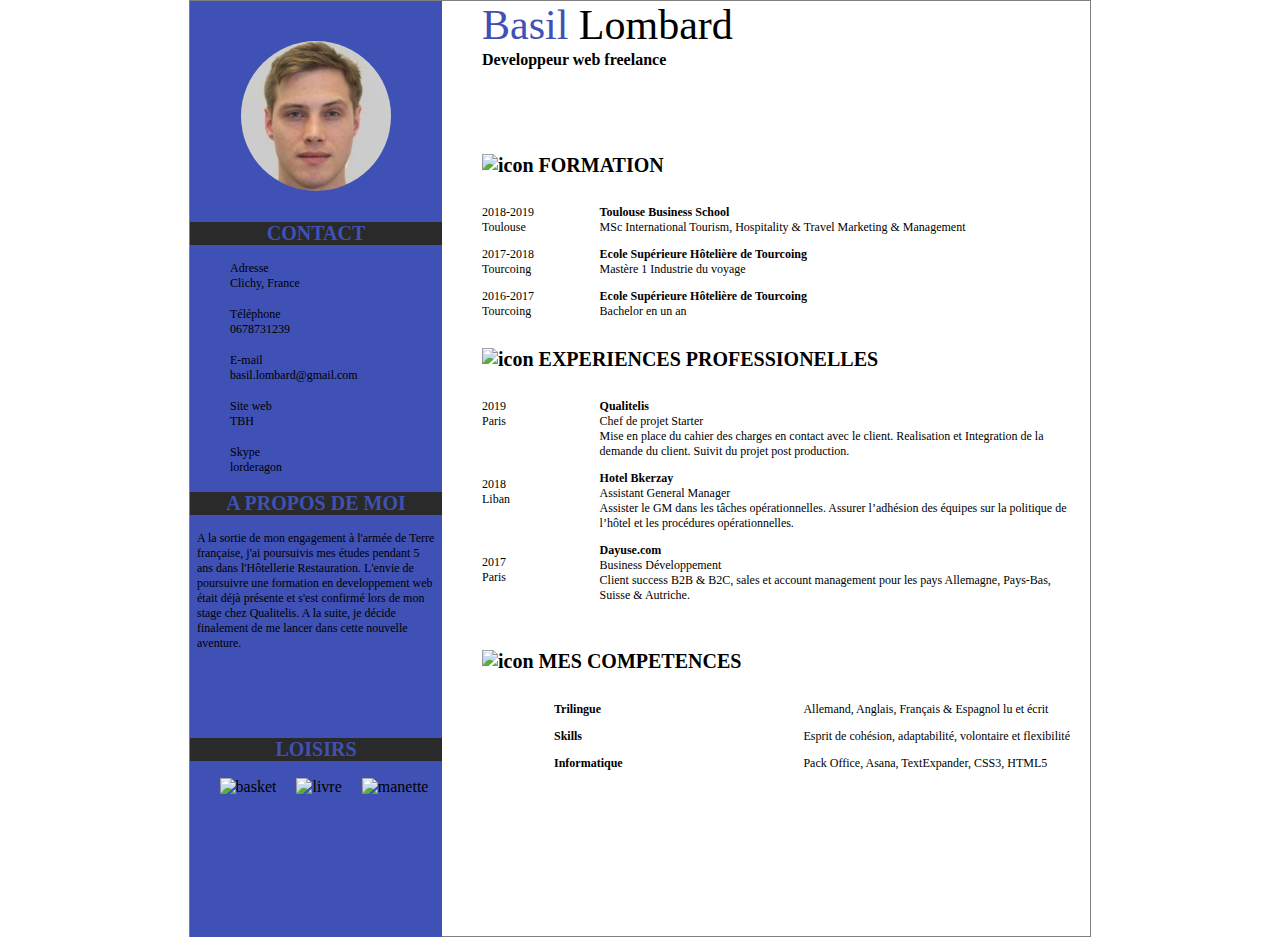
==== index.html @ cf82b5e3 "apropos modif" ====
<!DOCTYPE html>
<html lang="fr">
<head>
	<meta charset="UTF-8">
	<link rel="stylesheet" href="style.css"/>
	<script src="https://kit.fontawesome.com/02938707e7.js" crossorigin="anonymous"></script>
	<title>CV</title>
</head>
<body>
	<section>
		<article>
			<div id='titre_principal'>
				<div id='Nom'>
				</div>
				<div id='titre'>
					<p><strong><span class="underline">Develo</span>ppeur web freelance</strong></p>
				</div>
			</div>
			<div id='formation'>
				<h2><img src="contenu/image/thinking.png" alt="icon" class="icon_thinking"/>FORMATION</h2>
				<div id="icone1">
					<i class="far fa-dot-circle"></i>
					<i class="far fa-dot-circle"></i>
					<i class="far fa-dot-circle"></i>
				</div>
				<div id='titre_formation'>
					<p>2018-2019<br>Toulouse</p>
					<p>2017-2018<br>Tourcoing</p>
					<p>2016-2017<br>Tourcoing</p>
				</div>
				<div id='description_formation'>
					<p><strong>Toulouse Business School</strong><br>MSc International Tourism, Hospitality & Travel Marketing & Management</p>
					<p><strong>Ecole Supérieure Hôtelière de Tourcoing</strong><br>Mastère 1 Industrie du voyage</p>
					<p><strong>Ecole Supérieure Hôtelière de Tourcoing</strong><br>Bachelor en un an</p>
				</div>
			</div>
			<div id='experience'>
				<h2><img src="contenu/image/tool.png" alt="icon" class="icon_tool"/>EXPERIENCES PROFESSIONELLES</h2>
				<div id="icone2">
					<i class="far fa-dot-circle"></i>
					<i class="far fa-dot-circle"></i>
					<i class="far fa-dot-circle"></i>
				</div>
				<div id='titre_experience'>
					<p>2019<br>Paris</p>
					<p>2018<br>Liban</p>
					<p>2017<br>Paris</p>
				</div>
				<div id='description_experience'>
					<p><strong>Qualitelis</strong><br>Chef de projet Starter<br>Mise en place du cahier des charges en contact avec le client. Realisation et Integration de la demande du client. Suivit du projet post production.</p>
					<p><strong>Hotel Bkerzay</strong><br>Assistant General Manager<br>Assister le GM dans les tâches opérationnelles. Assurer l’adhésion des équipes sur la politique de l’hôtel et les procédures opérationnelles.</p>
					<p><strong>Dayuse.com</strong><br>Business Développement<br>Client success B2B & B2C, sales et account management pour les pays Allemagne, Pays-Bas, Suisse & Autriche.</p>
				</div>
			</div>
			<div id='competences'> 	
				<h2><img src="contenu/image/interface.png" alt="icon" class="icon_skill"/>MES COMPETENCES</h2>
				<div id="icone3">
					<i class="fas fa-arrows-alt-v"></i>
				</div>
				<div id='titre_competences'>
					<p><strong>Trilingue</strong></p>
					<p><strong>Skills</strong></p>
					<p><strong>Informatique</strong></p>
				</div>
				<div id='description_competences'>
					<p>Allemand, Anglais, Français & Espagnol lu et écrit</p>
					<p>Esprit de cohésion, adaptabilité, volontaire et flexibilité</p>
					<p>Pack Office, Asana, TextExpander, CSS3, HTML5</p>
				</div>
			</div>
		</article>

		<aside>
			<p id="aside_image"><a href="contenu/image/photo.jpg"><img src="contenu/image/petit.jpg" alt="photo de profil" /></a></p>
			<div id='contact'>
			<h2>CONTACT</h2>
			<ul>
				<li>Adresse</li>
				<li>Clichy, France</li>
			</ul>
			<ul>
				<li>Téléphone</li>
				<li>0678731239</li>
			</ul>
			<ul>
				<li>E-mail</li>
				<li>basil.lombard@gmail.com</li>
			</ul>
			<ul>
				<li>Site web</li>
				<li>TBH</li>
			</ul>
			<ul>
				<li>Skype</li>
				<li>lorderagon</li>
			</ul>
			</div>
			<div id='apropos'>
			<h2>A PROPOS DE MOI</h2>
			<p id="textapropos">A la sortie de mon engagement à l'armée de Terre française, j'ai poursuivis mes études pendant 5 ans dans l'Hôtellerie Restauration. L'envie de poursuivre une formation en developpement web était déjà présente et s'est confirmé lors de mon stage chez Qualitelis. A la suite, je décide finalement de me lancer dans cette nouvelle aventure.</p>
		</div>
			<div id="loisirs">
				<h2>LOISIRS</h2>
				<img src="contenu/image/basketball.png" alt="basket" class="loisirs1"/>
				<img src="contenu/image/good.png" alt="livre" class="loisirs2"/>
				<img src="contenu/image/technology.png" alt="manette" class="loisirs3"/>
			</div>
		</aside>
	</section>
</body>
</html>
---- style.css ----
@font-face 
{
    font-family: 'OpenSans-Light';
    src: url('contenu/font/OpenSans-Light.ttf');
}
@font-face
{
	font-family:'OpenSans-Bold';
	src: url(contenu/font/OpenSans-Bold.ttf);
}

html
{
	-webkit-background-size:cover;
	-moz-background-size:cover;
	-o-background-size:cover;
	background-size:cover;
	width:100%;
}

body
{
	font-family: 'OpenSans-Light';
    margin:auto;
    width:900px;
    border:1px solid grey;
}

h1
{
	font-size:32px;
}


article h2
{
	font-family:'OpenSans-Bold';
	background: url('contenu/image/separateur.png') repeat-x bottom;
	background-size:12px;
	font-size:20px;
}

section
{
	margin-bottom: -1px;
	display:flex;
	flex-direction:row;
	height: 936px;
}

li
{
	font-size:12px;
}

article
{
    margin-right: 20px;
    padding-left:40px;
   	order:2;
   	width:70%;
}

img.icon_thinking
{
padding-right:5px;
}
img.icon_skill
{
padding-right:5px;
}

img.icon_tool
{
padding-right:5px;
}

aside
{
	order:1;
    position:relative;
    background-color:#3F51B5;
    width:30%;
}

aside h2
{
	font-family:'OpenSans-Bold';
	background-color:#2A2A2A;
	text-align:center;
	color:#3F51B5;
	font-size:20px;
}

aside ul
{
	list-style-type: none;
}

#textapropos
{
	margin-left: 7px;
    margin-right: 6px;
}
p#textapropos
{
	font-size:12px;
}

p#aside_image
{
	text-align:center;
	padding-top: 24px;
    padding-bottom: 10px
}

p#aside_image img
{
	width : 150px; 
	height : 150px;
  	border: none;
  	-moz-border-radius : 75px;
  	-webkit-border-radius : 75px;
  	border-radius : 75px;
}

#loisirs
{
	position: relative;
	text-align:center;
	padding-top: 58px;
}

#loisirs img
{
	padding-left: 16px
}

#description_competences
{
	display:inline-block;
	padding-left:10px;
	float:right;
	padding-top: 10px;
	font-family: 'OpenSans-Light';
	font-size:12px;
}


#titre_competences 
{
	font-family: 'OpenSans-Light';
	float:left;
	display:inline-block;
	padding-left: 72px;

}
#titre_competences p
{
font-family: 'OpenSans-Light';
font-size:12px;
}

#description_competences p
{
margin-top: 2px;
}


#titre_competences h3
{
	font-size:16px;
	margin-bottom:10px;
}

#competences
{
	display:inline-block;
	width:100%;
}

#titre_experience
{
	font-family: 'OpenSans-Light';
	width:10%;
	display:inline-block;
	font-size:12px;
}

#titre_experience p
{
margin-bottom:48px;
}

#description_experience

{
	display:inline-block;
	font-family: 'OpenSans-Light';
	font-size:12px;
	float:right;
	width:80%;
}

#description_experience p
{
	text-align:left;
}

#experience
{
	display:inline-block;
}

#titre_formation
{
	font-family: 'OpenSans-Light';
	width:20%;
	display:inline-block;
	font-size:12px;
}

#description_formation
{
	display:inline-block;
	font-family: 'OpenSans-Light';
	font-size:12px;
	float:right;
	width:80%;
}

#formation
{
	display:inline-block;
	width:100%;
	padding-top: 52px;
}

#description_formation p
{
	text-align:left;
}

#Nom
{
	font-family: 'OpenSans-Light';
	font-size:42px;
}

#Nom p
{
	margin-bottom:10px;
}

#Nom::before
{
	content:"Basil";
	color:#3f51b5;
}

#Nom::after
{
	content:"Lombard";
	color:black;
}

#titre
{
	margin-top: -14px;
	background: url('contenu/image/separateur.png') repeat-x bottom;
	background-size:12px;

}






@media screen and (max-width: 1024px)
{
	#liseret
	{
		display:none;
	}
	
	section
	{
		display:block;
		width:auto;
	}

	#contenu
	{
		width:auto;
	}
}
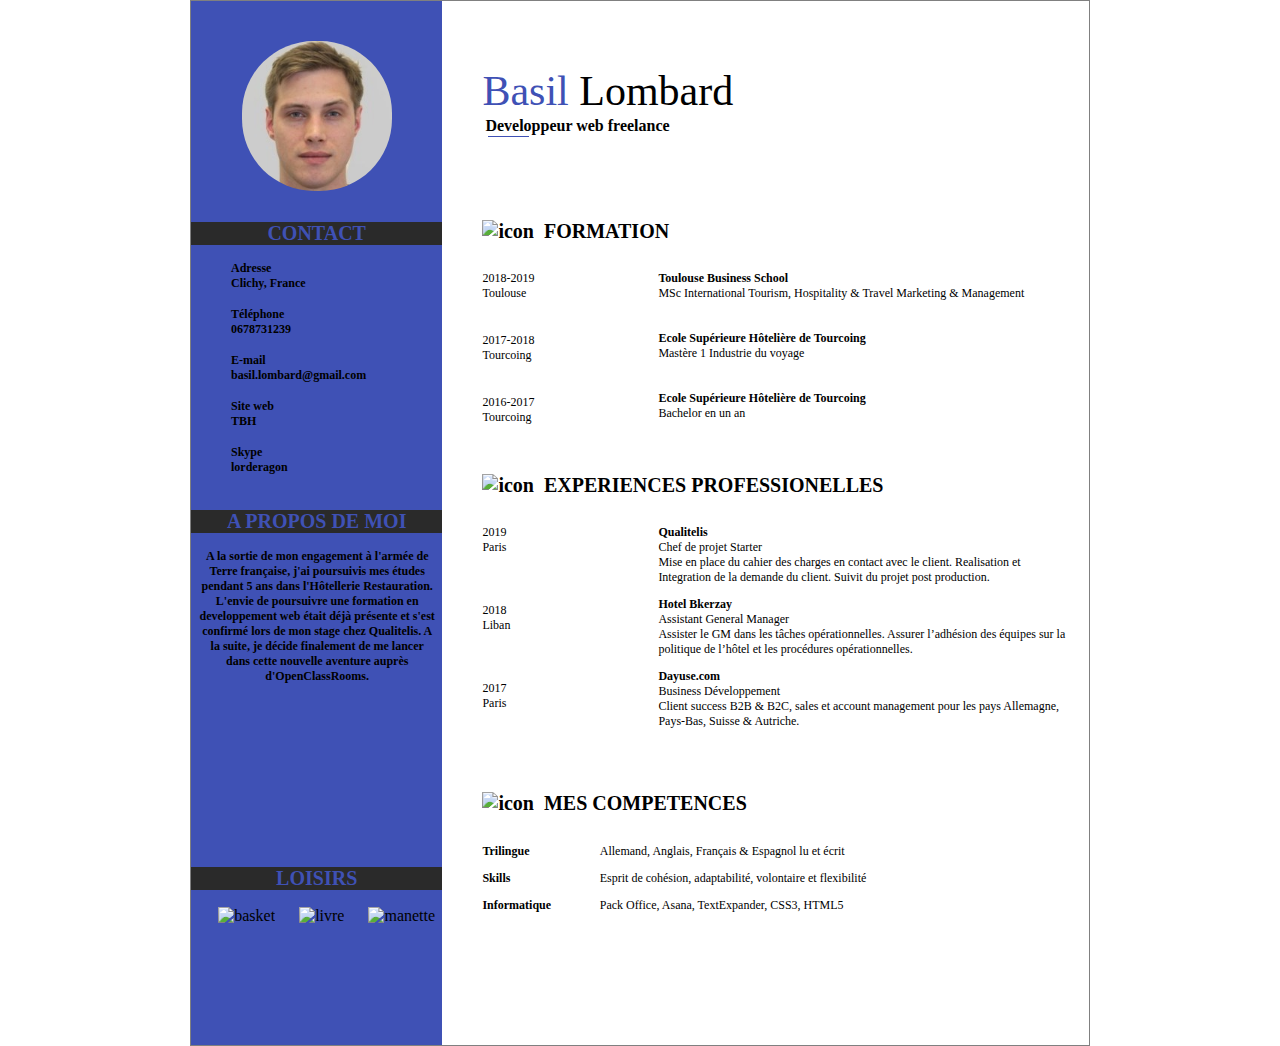
==== commit 95215582: "Update index.html" ====
--- a/index.html
+++ b/index.html
@@ -97,7 +97,7 @@
 			</div>
 			<div id='apropos'>
 			<h2>A PROPOS DE MOI</h2>
-			<p id="textapropos">A la sortie de mon engagement à l'armée de Terre française, j'ai poursuivis mes études pendant 5 ans dans l'Hôtellerie Restauration. L'envie de poursuivre une formation en developpement web était déjà présente et s'est confirmé lors de mon stage chez Qualitelis. A la suite, je décide finalement de me lancer dans cette nouvelle aventure.</p>
+			<p id="textapropos">A la sortie de mon engagement à l'armée de Terre française, j'ai poursuivis mes études pendant 5 ans dans l'Hôtellerie Restauration. L'envie de poursuivre une formation en developpement web était déjà présente et s'est confirmé lors de mon stage chez Qualitelis. A la suite, je décide finalement de me lancer dans cette nouvelle aventure auprès d'OpenClassRooms.</p>
 		</div>
 			<div id="loisirs">
 				<h2>LOISIRS</h2>
--- a/style.css
+++ b/style.css
@@ -1,8 +1,9 @@
 @font-face 
 {
-    font-family: 'OpenSans-Light';
-    src: url('contenu/font/OpenSans-Light.ttf');
-}
+	font-family: 'OpenSans-Light';
+	src: url('contenu/font/OpenSans-Light.ttf');
+}
+
 @font-face
 {
 	font-family:'OpenSans-Bold';
@@ -11,19 +12,15 @@
 
 html
 {
-	-webkit-background-size:cover;
-	-moz-background-size:cover;
-	-o-background-size:cover;
-	background-size:cover;
+	
 	width:100%;
 }
 
 body
 {
 	font-family: 'OpenSans-Light';
-    margin:auto;
-    width:900px;
-    border:1px solid grey;
+	margin:auto;
+	width:900px;
 }
 
 h1
@@ -45,42 +42,45 @@
 	margin-bottom: -1px;
 	display:flex;
 	flex-direction:row;
-	height: 936px;
+	height: 1044px;
+    border: 1px solid grey;
 }
 
 li
 {
 	font-size:12px;
+	font-weight: bold;
 }
 
 article
 {
-    margin-right: 20px;
-    padding-left:40px;
-   	order:2;
-   	width:70%;
+	margin-right: 20px;
+	padding-left:40px;
+	order:2;
+	width:70%;
 }
 
 img.icon_thinking
 {
-padding-right:5px;
-}
+	padding-right:10px;
+}
+
 img.icon_skill
 {
-padding-right:5px;
+	padding-right:10px;
 }
 
 img.icon_tool
 {
-padding-right:5px;
+	padding-right:10px;
 }
 
 aside
 {
 	order:1;
-    position:relative;
-    background-color:#3F51B5;
-    width:30%;
+	position:relative;
+	background-color:#3F51B5;
+	width:30%;
 }
 
 aside h2
@@ -100,40 +100,43 @@
 #textapropos
 {
 	margin-left: 7px;
-    margin-right: 6px;
-}
+	margin-right: 6px;
+	font-weight: bold;
+}
+
 p#textapropos
 {
 	font-size:12px;
+	text-align: center;
 }
 
 p#aside_image
 {
 	text-align:center;
 	padding-top: 24px;
-    padding-bottom: 10px
+	padding-bottom: 10px
 }
 
 p#aside_image img
 {
 	width : 150px; 
 	height : 150px;
-  	border: none;
-  	-moz-border-radius : 75px;
-  	-webkit-border-radius : 75px;
-  	border-radius : 75px;
+	border: none;
+	-moz-border-radius : 75px;
+	-webkit-border-radius : 75px;
+	border-radius: 72px;
 }
 
 #loisirs
 {
 	position: relative;
 	text-align:center;
-	padding-top: 58px;
+	padding-top: 154px;
 }
 
 #loisirs img
 {
-	padding-left: 16px
+	padding-left: 20px;
 }
 
 #description_competences
@@ -144,28 +147,45 @@
 	padding-top: 10px;
 	font-family: 'OpenSans-Light';
 	font-size:12px;
-}
-
+	width:80%;
+}
+
+#apropos
+{
+	padding-top:2px;
+}
+
+#icone3
+{
+	display:inline-block;
+	float:left;
+	width:5%;
+}
+
+#icone3 i
+{
+	padding-top: 30px;
+    color:#3f51b5;
+    font-size: 40px;
+}
 
 #titre_competences 
 {
 	font-family: 'OpenSans-Light';
-	float:left;
-	display:inline-block;
-	padding-left: 72px;
-
-}
+	display:inline-block;
+	width:10%;
+}
+
 #titre_competences p
 {
-font-family: 'OpenSans-Light';
-font-size:12px;
+	font-family: 'OpenSans-Light';
+	font-size:12px;
 }
 
 #description_competences p
 {
-margin-top: 2px;
-}
-
+	margin-top: 2px;
+}
 
 #titre_competences h3
 {
@@ -177,6 +197,21 @@
 {
 	display:inline-block;
 	width:100%;
+	padding-top: 16px;
+}
+
+#icone1
+{
+	display:inline-block;
+	float:left;
+	width:5%;
+}
+
+#icone1 i
+{
+	padding-top: 19px;
+    margin-bottom: 31px;
+    color:#3f51b5;
 }
 
 #titre_experience
@@ -189,17 +224,16 @@
 
 #titre_experience p
 {
-margin-bottom:48px;
+	margin-bottom:48px;
 }
 
 #description_experience
-
 {
 	display:inline-block;
 	font-family: 'OpenSans-Light';
 	font-size:12px;
 	float:right;
-	width:80%;
+	width:70%;
 }
 
 #description_experience p
@@ -212,6 +246,20 @@
 	display:inline-block;
 }
 
+#icone2
+{
+	display:inline-block;
+	float:left;
+	width:5%;
+}
+
+#icone2 i
+{
+	padding-top: 19px;
+    margin-bottom: 46px;
+    color:#3f51b5;
+}
+
 #titre_formation
 {
 	font-family: 'OpenSans-Light';
@@ -220,13 +268,18 @@
 	font-size:12px;
 }
 
+#titre_formation p
+{
+	margin-bottom: 32px;
+}
+
 #description_formation
 {
 	display:inline-block;
 	font-family: 'OpenSans-Light';
 	font-size:12px;
 	float:right;
-	width:80%;
+	width:70%;
 }
 
 #formation
@@ -239,12 +292,14 @@
 #description_formation p
 {
 	text-align:left;
+	margin-bottom: 30px;
 }
 
 #Nom
 {
 	font-family: 'OpenSans-Light';
 	font-size:42px;
+	text-align:left;
 }
 
 #Nom p
@@ -264,34 +319,164 @@
 	color:black;
 }
 
+#titre_principal
+{
+	padding-top: 66px;
+}
+
 #titre
 {
 	margin-top: -14px;
-	background: url('contenu/image/separateur.png') repeat-x bottom;
 	background-size:12px;
-
-}
-
-
-
-
+	margin-left: 3px;
+
+}
+
+.underline {
+   text-decoration: none; 
+   position: relative;
+   text-decoration-color:rgb(0,0,0); 
+ }   
+
+.underline:after {
+    position: absolute;
+    height: 1px;
+    margin: 0 auto;
+    content: '';
+    left: 0;
+    right: 0;
+    width: 90%;
+    background-color: #3f51b5;
+    left: 0;
+    bottom: -3px; /* adjust this to move up and down. you may have to adjust the line height of the paragraph if you move it down a lot. */
+    text-decoration-color:rgb(0,0,0);
+    text-decoration:none;
+}
 
 
 @media screen and (max-width: 1024px)
 {
-	#liseret
+	html
+	{
+		width:100%;
+		height:100%;
+	}
+
+	body
+	{
+		width: 100%;
+		height:100%;
+		border:none;
+	}
+
+	p#aside_image img
 	{
 		display:none;
 	}
-	
+
+	p#aside_image
+	{
+		display:none;
+	}
+
 	section
 	{
-		display:block;
-		width:auto;
-	}
-
-	#contenu
-	{
-		width:auto;
+		display:flex;
+		flex-direction:column;	
+	}
+
+	article
+	{
+		display:flex;
+		flex-direction:column;
+		order:1;
+	}
+
+	aside
+	{
+		display:flex;
+		flex-direction:column;
+		order:2;
+		width:100%;
+		height:100%;
+	}
+
+	#contact ul
+	{
+		display:inline-flex;
+		flex-direction:column;
+		padding-inline-start: 85px;
+	}
+
+	#contact li
+	{
+		display:flex;
+	}
+
+	#contact
+	{
+	margin-top: -16px;
+	}
+
+	p#textapropos
+	{
+		text-align: center;
+	}
+	#competences {
+		padding-bottom: 10px;
+	}
+	#loisirs 
+	{
+    position: relative;
+    text-align: center;
+    padding-top: 0px;
+    padding-bottom: 10px;
+}
+
+@media screen and (min-width: 800px)
+{
+	html
+	{
+		width:100%;
+		height:100%;
+	}
+
+	body
+	{
+		width: 100%;
+		height:100%;
+		border:none;
+	}
+	section
+	{
+		display:flex;
+		flex-direction:column;
+		border:none;	
+	}
+
+	#titre_experience p {
+    margin-bottom: 112px;
+	}
+
+	#icone2 i {
+    padding-top: 19px;
+    margin-bottom: 110px;
+    color: #3f51b5;
+	}
+	#icone1 i {
+    padding-top: 19px;
+    margin-bottom: 63px;
+    color: #3f51b5;
+	}
+	#titre_formation p {
+    margin-bottom: 66px;
+	}
+	#description_formation p {
+    text-align: left;
+    margin-bottom: 65px;
+	}
+	#description_experience p {
+    text-align: left;
+    margin-bottom: 77px;
 	}
 }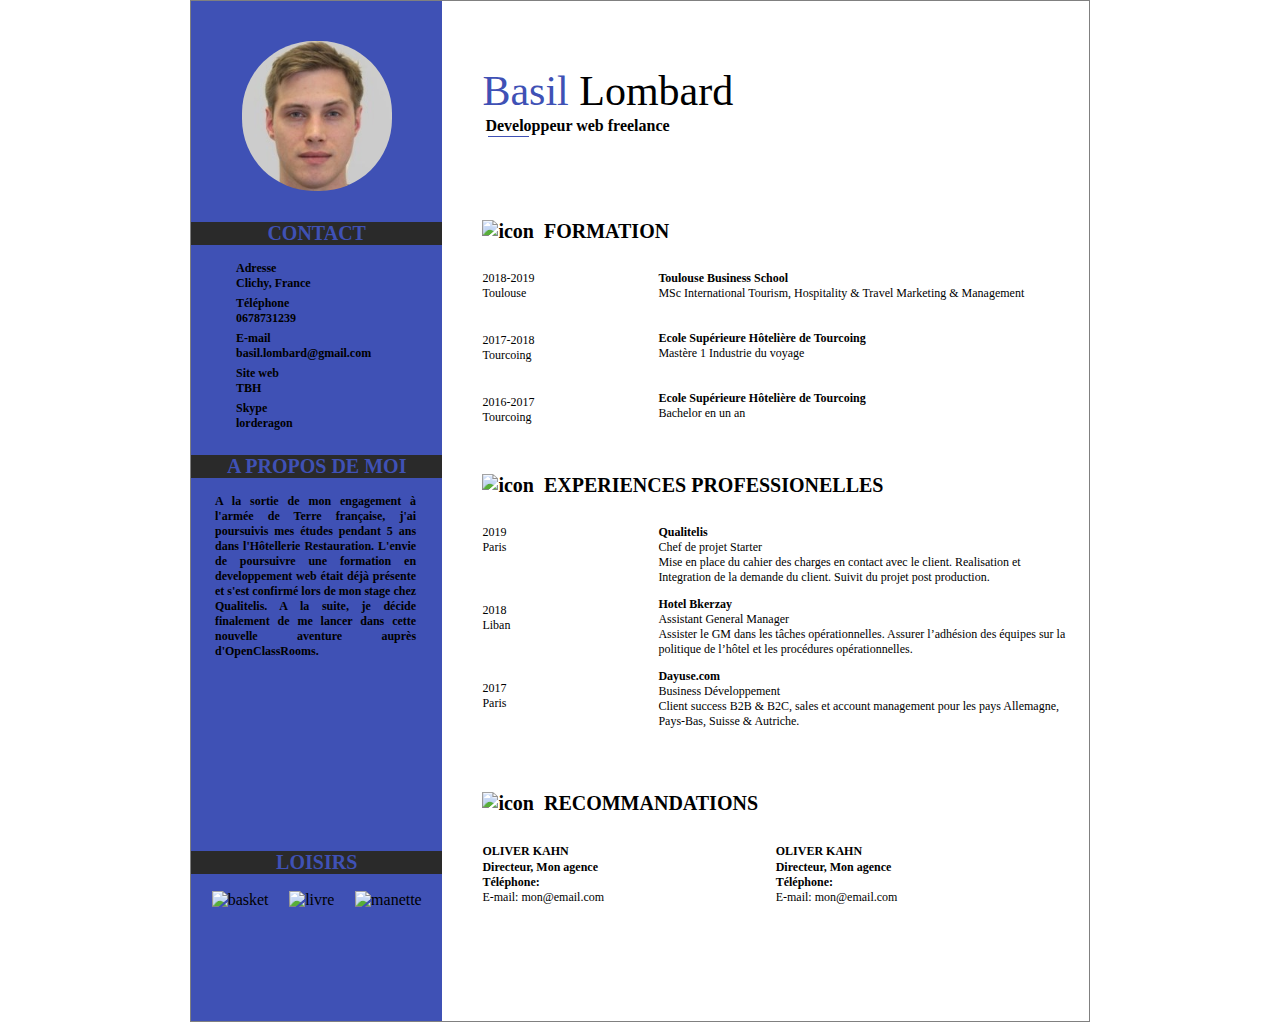
==== commit 40b1a737: "modification" ====
--- a/index.html
+++ b/index.html
@@ -4,6 +4,7 @@
 	<meta charset="UTF-8">
 	<link rel="stylesheet" href="style.css"/>
 	<script src="https://kit.fontawesome.com/02938707e7.js" crossorigin="anonymous"></script>
+	<meta name="viewport" content="width=device-width, initial-scale=1.0">
 	<title>CV</title>
 </head>
 <body>
@@ -53,19 +54,18 @@
 				</div>
 			</div>
 			<div id='competences'> 	
-				<h2><img src="contenu/image/interface.png" alt="icon" class="icon_skill"/>MES COMPETENCES</h2>
-				<div id="icone3">
-					<i class="fas fa-arrows-alt-v"></i>
+				<h2><img src="contenu/image/interface.png" alt="icon" class="icon_skill"/>RECOMMANDATIONS</h2>
+				<div id='recommendations_1'>
+				<h3>Oliver Kahn</h3>
+				<p><strong>Directeur, Mon agence</strong></p>
+				<p><strong>Téléphone:</strong></p>
+				<p>E-mail: mon@email.com</p>
 				</div>
-				<div id='titre_competences'>
-					<p><strong>Trilingue</strong></p>
-					<p><strong>Skills</strong></p>
-					<p><strong>Informatique</strong></p>
-				</div>
-				<div id='description_competences'>
-					<p>Allemand, Anglais, Français & Espagnol lu et écrit</p>
-					<p>Esprit de cohésion, adaptabilité, volontaire et flexibilité</p>
-					<p>Pack Office, Asana, TextExpander, CSS3, HTML5</p>
+				<div id='recommendations_2'>
+				<h3>Oliver Kahn</h3>
+				<p><strong>Directeur, Mon agence</strong></p>
+				<p><strong>Téléphone:</strong></p>
+				<p>E-mail: mon@email.com</p>
 				</div>
 			</div>
 		</article>
@@ -101,9 +101,11 @@
 		</div>
 			<div id="loisirs">
 				<h2>LOISIRS</h2>
+				<div id="image_loisirs">
 				<img src="contenu/image/basketball.png" alt="basket" class="loisirs1"/>
 				<img src="contenu/image/good.png" alt="livre" class="loisirs2"/>
 				<img src="contenu/image/technology.png" alt="manette" class="loisirs3"/>
+			</div>
 			</div>
 		</aside>
 	</section>
--- a/style.css
+++ b/style.css
@@ -27,7 +27,6 @@
 {
 	font-size:32px;
 }
-
 
 article h2
 {
@@ -42,7 +41,7 @@
 	margin-bottom: -1px;
 	display:flex;
 	flex-direction:row;
-	height: 1044px;
+	height: 1020px;
     border: 1px solid grey;
 }
 
@@ -95,19 +94,22 @@
 aside ul
 {
 	list-style-type: none;
+	margin: 5px;
 }
 
 #textapropos
 {
-	margin-left: 7px;
-	margin-right: 6px;
+	
 	font-weight: bold;
 }
 
 p#textapropos
 {
-	font-size:12px;
-	text-align: center;
+	font-size: 12px;
+    display: flex;
+    width: 80%;
+    text-align: justify;
+    margin-left: 24px;
 }
 
 p#aside_image
@@ -131,13 +133,16 @@
 {
 	position: relative;
 	text-align:center;
-	padding-top: 154px;
-}
-
-#loisirs img
-{
-	padding-left: 20px;
-}
+	padding-top: 163px;
+}
+
+#image_loisirs
+{
+	display:flex;
+	flex-direction:row;
+	justify-content: space-evenly;
+}
+
 
 #description_competences
 {
@@ -145,7 +150,7 @@
 	padding-left:10px;
 	float:right;
 	padding-top: 10px;
-	font-family: 'OpenSans-Light';
+	
 	font-size:12px;
 	width:80%;
 }
@@ -153,38 +158,6 @@
 #apropos
 {
 	padding-top:2px;
-}
-
-#icone3
-{
-	display:inline-block;
-	float:left;
-	width:5%;
-}
-
-#icone3 i
-{
-	padding-top: 30px;
-    color:#3f51b5;
-    font-size: 40px;
-}
-
-#titre_competences 
-{
-	font-family: 'OpenSans-Light';
-	display:inline-block;
-	width:10%;
-}
-
-#titre_competences p
-{
-	font-family: 'OpenSans-Light';
-	font-size:12px;
-}
-
-#description_competences p
-{
-	margin-top: 2px;
 }
 
 #titre_competences h3
@@ -198,6 +171,40 @@
 	display:inline-block;
 	width:100%;
 	padding-top: 16px;
+	font-size:12px;
+}
+
+#recommendations_1
+{
+	display:inline-block;
+	width:50%;
+}
+
+#recommendations_2
+{
+	display:inline-block;
+	width:50%;
+	float:right;
+}
+
+#recommendations_1 h3
+{
+	margin-bottom:1px;
+	text-transform: uppercase;
+	font-size:12px;
+}
+
+#recommendations_2 h3
+{
+	margin-bottom:1px;
+  text-transform: uppercase;
+  font-size:12px;
+}
+
+#competences p
+{
+	margin-bottom:0px;
+	margin-top:0px;
 }
 
 #icone1
@@ -216,7 +223,7 @@
 
 #titre_experience
 {
-	font-family: 'OpenSans-Light';
+	
 	width:10%;
 	display:inline-block;
 	font-size:12px;
@@ -230,7 +237,7 @@
 #description_experience
 {
 	display:inline-block;
-	font-family: 'OpenSans-Light';
+	
 	font-size:12px;
 	float:right;
 	width:70%;
@@ -262,7 +269,7 @@
 
 #titre_formation
 {
-	font-family: 'OpenSans-Light';
+	
 	width:20%;
 	display:inline-block;
 	font-size:12px;
@@ -276,7 +283,7 @@
 #description_formation
 {
 	display:inline-block;
-	font-family: 'OpenSans-Light';
+	
 	font-size:12px;
 	float:right;
 	width:70%;
@@ -297,7 +304,7 @@
 
 #Nom
 {
-	font-family: 'OpenSans-Light';
+	
 	font-size:42px;
 	text-align:left;
 }
@@ -405,7 +412,7 @@
 	{
 		display:inline-flex;
 		flex-direction:column;
-		padding-inline-start: 85px;
+		
 	}
 
 	#contact li
@@ -454,29 +461,46 @@
 		border:none;	
 	}
 
-	#titre_experience p {
+	#titre_experience p 
+	{
     margin-bottom: 112px;
 	}
 
-	#icone2 i {
+	#icone2 i 
+	{
     padding-top: 19px;
     margin-bottom: 110px;
     color: #3f51b5;
 	}
-	#icone1 i {
+
+	#icone1 i 
+	{
     padding-top: 19px;
     margin-bottom: 63px;
     color: #3f51b5;
 	}
-	#titre_formation p {
+
+	#titre_formation p 
+	{
     margin-bottom: 66px;
 	}
-	#description_formation p {
+
+	#description_formation p 
+	{
     text-align: left;
     margin-bottom: 65px;
 	}
-	#description_experience p {
+
+	#description_experience p 
+	{
     text-align: left;
     margin-bottom: 77px;
 	}
+}
+
+@media screen and (min-width: 320px)
+{
+section
+{
+	border:none;
 }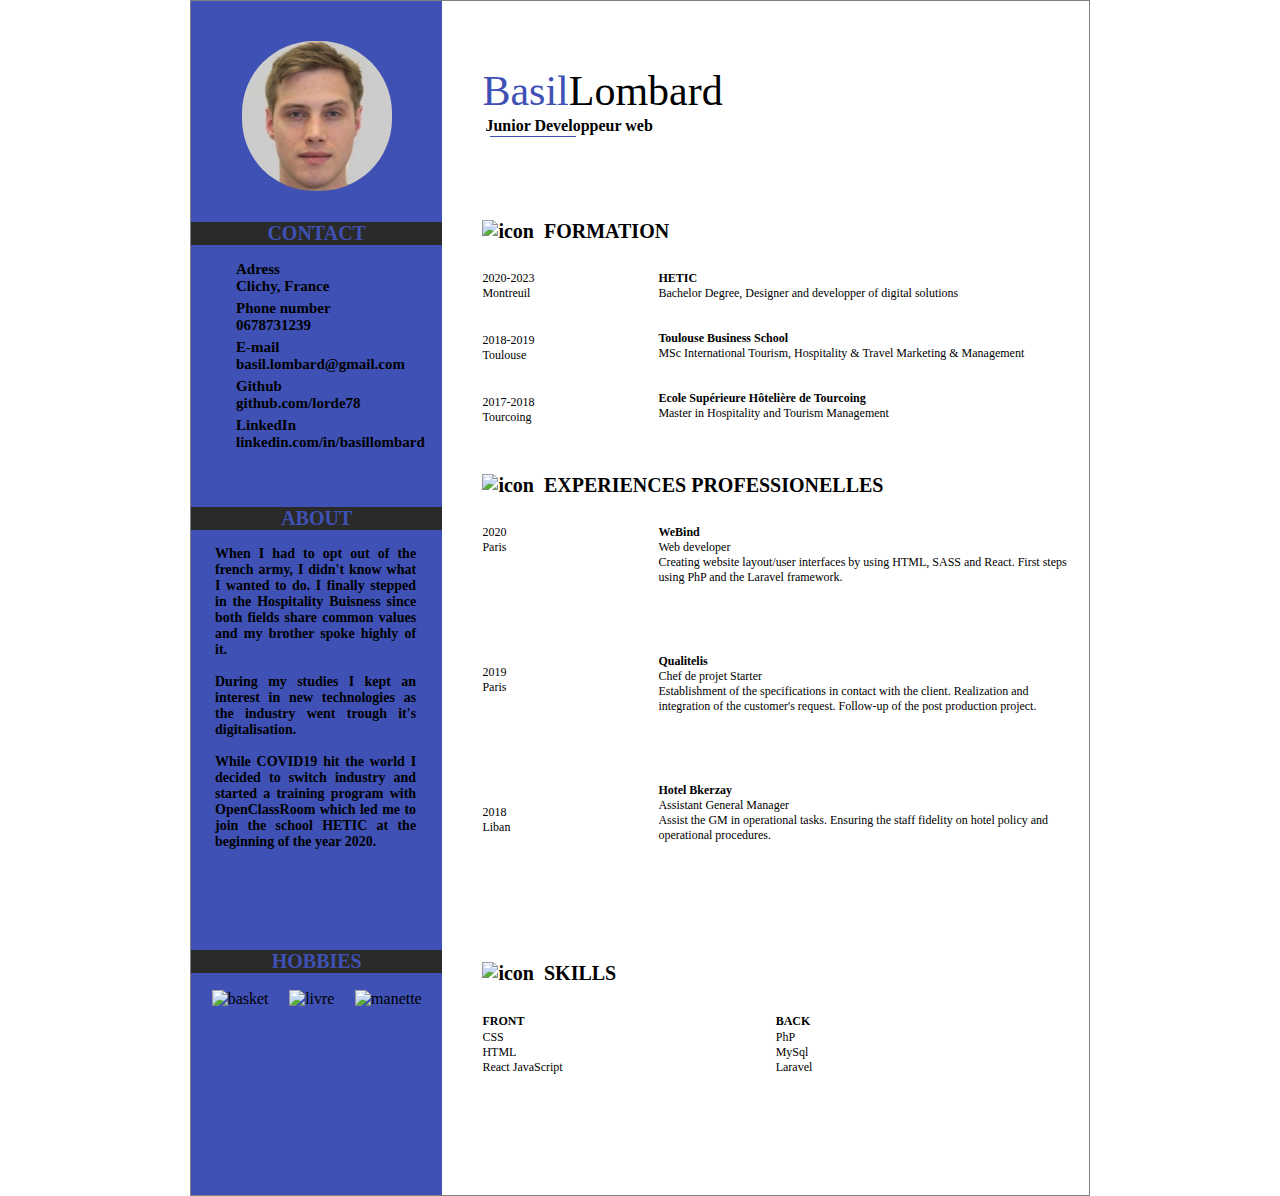
==== commit 8a62ad3a: "ok" ====
--- a/index.html
+++ b/index.html
@@ -1,113 +1,187 @@
 <!DOCTYPE html>
 <html lang="fr">
-<head>
-	<meta charset="UTF-8">
-	<link rel="stylesheet" href="style.css"/>
-	<script src="https://kit.fontawesome.com/02938707e7.js" crossorigin="anonymous"></script>
-	<meta name="viewport" content="width=device-width, initial-scale=1.0">
-	<title>CV</title>
-</head>
-<body>
-	<section>
-		<article>
-			<div id='titre_principal'>
-				<div id='Nom'>
-				</div>
-				<div id='titre'>
-					<p><strong><span class="underline">Develo</span>ppeur web freelance</strong></p>
-				</div>
-			</div>
-			<div id='formation'>
-				<h2><img src="contenu/image/thinking.png" alt="icon" class="icon_thinking"/>FORMATION</h2>
-				<div id="icone1">
-					<i class="far fa-dot-circle"></i>
-					<i class="far fa-dot-circle"></i>
-					<i class="far fa-dot-circle"></i>
-				</div>
-				<div id='titre_formation'>
-					<p>2018-2019<br>Toulouse</p>
-					<p>2017-2018<br>Tourcoing</p>
-					<p>2016-2017<br>Tourcoing</p>
-				</div>
-				<div id='description_formation'>
-					<p><strong>Toulouse Business School</strong><br>MSc International Tourism, Hospitality & Travel Marketing & Management</p>
-					<p><strong>Ecole Supérieure Hôtelière de Tourcoing</strong><br>Mastère 1 Industrie du voyage</p>
-					<p><strong>Ecole Supérieure Hôtelière de Tourcoing</strong><br>Bachelor en un an</p>
-				</div>
-			</div>
-			<div id='experience'>
-				<h2><img src="contenu/image/tool.png" alt="icon" class="icon_tool"/>EXPERIENCES PROFESSIONELLES</h2>
-				<div id="icone2">
-					<i class="far fa-dot-circle"></i>
-					<i class="far fa-dot-circle"></i>
-					<i class="far fa-dot-circle"></i>
-				</div>
-				<div id='titre_experience'>
-					<p>2019<br>Paris</p>
-					<p>2018<br>Liban</p>
-					<p>2017<br>Paris</p>
-				</div>
-				<div id='description_experience'>
-					<p><strong>Qualitelis</strong><br>Chef de projet Starter<br>Mise en place du cahier des charges en contact avec le client. Realisation et Integration de la demande du client. Suivit du projet post production.</p>
-					<p><strong>Hotel Bkerzay</strong><br>Assistant General Manager<br>Assister le GM dans les tâches opérationnelles. Assurer l’adhésion des équipes sur la politique de l’hôtel et les procédures opérationnelles.</p>
-					<p><strong>Dayuse.com</strong><br>Business Développement<br>Client success B2B & B2C, sales et account management pour les pays Allemagne, Pays-Bas, Suisse & Autriche.</p>
-				</div>
-			</div>
-			<div id='competences'> 	
-				<h2><img src="contenu/image/interface.png" alt="icon" class="icon_skill"/>RECOMMANDATIONS</h2>
-				<div id='recommendations_1'>
-				<h3>Oliver Kahn</h3>
-				<p><strong>Directeur, Mon agence</strong></p>
-				<p><strong>Téléphone:</strong></p>
-				<p>E-mail: mon@email.com</p>
-				</div>
-				<div id='recommendations_2'>
-				<h3>Oliver Kahn</h3>
-				<p><strong>Directeur, Mon agence</strong></p>
-				<p><strong>Téléphone:</strong></p>
-				<p>E-mail: mon@email.com</p>
-				</div>
-			</div>
-		</article>
+  <head>
+    <meta charset="UTF-8" />
+    <link rel="stylesheet" href="style.css" />
+    <script
+      src="https://kit.fontawesome.com/02938707e7.js"
+      crossorigin="anonymous"
+    ></script>
+    <meta name="viewport" content="width=device-width, initial-scale=1.0" />
+    <title>CV</title>
+  </head>
+  <body>
+    <section>
+      <h1>titre</h1>
+      <article>
+        <header>
+          <div id="Nom"></div>
+          <div id="titre">
+            <p>
+              <strong
+                ><span class="underline">Junior Develo</span>ppeur web
+              </strong>
+            </p>
+          </div>
+        </header>
+        <div id="formation">
+          <h2>
+            <img
+              src="contenu/image/thinking.png"
+              alt="icon"
+              class="icon_thinking"
+            />FORMATION
+          </h2>
+          <div id="icone1">
+            <i class="far fa-dot-circle"></i>
+            <i class="far fa-dot-circle"></i>
+            <i class="far fa-dot-circle"></i>
+          </div>
+          <div id="titre_formation">
+            <p>2020-2023<br />Montreuil</p>
+            <p>2018-2019<br />Toulouse</p>
+            <p>2017-2018<br />Tourcoing</p>
+          </div>
+          <div id="description_formation">
+            <p>
+              <strong>HETIC</strong><br />Bachelor Degree, Designer and
+              developper of digital solutions
+            </p>
+            <p>
+              <strong>Toulouse Business School</strong><br />MSc International
+              Tourism, Hospitality & Travel Marketing & Management
+            </p>
+            <p>
+              <strong>Ecole Supérieure Hôtelière de Tourcoing</strong
+              ><br />Master in Hospitality and Tourism Management
+            </p>
+          </div>
+        </div>
+        <div id="experience">
+          <h2>
+            <img
+              src="contenu/image/tool.png"
+              alt="icon"
+              class="icon_tool"
+            />EXPERIENCES PROFESSIONELLES
+          </h2>
+          <div id="icone2">
+            <i class="far fa-dot-circle"></i>
+            <i class="far fa-dot-circle"></i>
+            <i class="far fa-dot-circle"></i>
+          </div>
+          <div id="titre_experience">
+            <p>2020<br />Paris</p>
+            <p>2019<br />Paris</p>
+            <p>2018<br />Liban</p>
+          </div>
+          <div id="description_experience">
+            <p>
+              <strong>WeBind</strong><br />Web developer<br />Creating website
+              layout/user interfaces by using HTML, SASS and React. First steps
+              using PhP and the Laravel framework.
+            </p>
+            <p>
+              <strong>Qualitelis</strong><br />Chef de projet Starter<br />Establishment
+              of the specifications in contact with the client. Realization and
+              integration of the customer's request. Follow-up of the post
+              production project.
+            </p>
+            <p>
+              <strong>Hotel Bkerzay</strong><br />Assistant General Manager<br />
+              Assist the GM in operational tasks. Ensuring the staff fidelity on
+              hotel policy and operational procedures.
+            </p>
+          </div>
+        </div>
+        <footer>
+          <h2>
+            <img
+              src="contenu/image/interface.png"
+              alt="icon"
+              class="icon_skill"
+            />SKILLS
+          </h2>
+          <div id="recommendations_1">
+            <h3>Front</h3>
+            <p>CSS</p>
+            <p>HTML</p>
+            <p>React JavaScript</p>
+          </div>
+          <div id="recommendations_2">
+            <h3>Back</h3>
+            <p>PhP</p>
+            <p>MySql</p>
+            <p>Laravel</p>
+          </div>
+        </footer>
+      </article>
 
-		<aside>
-			<p id="aside_image"><a href="contenu/image/photo.jpg"><img src="contenu/image/petit.jpg" alt="photo de profil" /></a></p>
-			<div id='contact'>
-			<h2>CONTACT</h2>
-			<ul>
-				<li>Adresse</li>
-				<li>Clichy, France</li>
-			</ul>
-			<ul>
-				<li>Téléphone</li>
-				<li>0678731239</li>
-			</ul>
-			<ul>
-				<li>E-mail</li>
-				<li>basil.lombard@gmail.com</li>
-			</ul>
-			<ul>
-				<li>Site web</li>
-				<li>TBH</li>
-			</ul>
-			<ul>
-				<li>Skype</li>
-				<li>lorderagon</li>
-			</ul>
-			</div>
-			<div id='apropos'>
-			<h2>A PROPOS DE MOI</h2>
-			<p id="textapropos">A la sortie de mon engagement à l'armée de Terre française, j'ai poursuivis mes études pendant 5 ans dans l'Hôtellerie Restauration. L'envie de poursuivre une formation en developpement web était déjà présente et s'est confirmé lors de mon stage chez Qualitelis. A la suite, je décide finalement de me lancer dans cette nouvelle aventure auprès d'OpenClassRooms.</p>
-		</div>
-			<div id="loisirs">
-				<h2>LOISIRS</h2>
-				<div id="image_loisirs">
-				<img src="contenu/image/basketball.png" alt="basket" class="loisirs1"/>
-				<img src="contenu/image/good.png" alt="livre" class="loisirs2"/>
-				<img src="contenu/image/technology.png" alt="manette" class="loisirs3"/>
-			</div>
-			</div>
-		</aside>
-	</section>
-</body>
-</html>+      <aside>
+        <p id="aside_image">
+          <a href="contenu/image/photo.jpg"
+            ><img src="contenu/image/petit.jpg" alt="photo de profil"
+          /></a>
+        </p>
+        <div id="contact">
+          <h2>CONTACT</h2>
+          <ul>
+            <li>Adress</li>
+            <li>Clichy, France</li>
+          </ul>
+          <ul>
+            <li>Phone number</li>
+            <li>0678731239</li>
+          </ul>
+          <ul>
+            <li>E-mail</li>
+            <li>basil.lombard@gmail.com</li>
+          </ul>
+          <ul>
+            <li>Github</li>
+            <li><a href="https://github.com/lorde78">github.com/lorde78</a></li>
+          </ul>
+          <ul>
+            <li>LinkedIn</li>
+            <li>
+              <a href="https://www.linkedin.com/in/basillombard/"
+                >linkedin.com/in/basillombard</a
+              >
+            </li>
+          </ul>
+        </div>
+        <div id="apropos">
+          <h2>ABOUT</h2>
+          <p id="textapropos">
+            When I had to opt out of the french army, I didn't know what I
+            wanted to do. I finally stepped in the Hospitality Buisness since
+            both fields share common values and my brother spoke highly of it.
+            <br /><br />
+            During my studies I kept an interest in new technologies as the
+            industry went trough it's digitalisation.
+            <br /><br />
+            While COVID19 hit the world I decided to switch industry and started
+            a training program with OpenClassRoom which led me to join the
+            school HETIC at the beginning of the year 2020.
+          </p>
+        </div>
+        <div id="loisirs">
+          <h2>HOBBIES</h2>
+          <div id="image_loisirs">
+            <img
+              src="contenu/image/basketball.png"
+              alt="basket"
+              class="loisirs1"
+            />
+            <img src="contenu/image/good.png" alt="livre" class="loisirs2" />
+            <img
+              src="contenu/image/technology.png"
+              alt="manette"
+              class="loisirs3"
+            />
+          </div>
+        </div>
+      </aside>
+    </section>
+  </body>
+</html>
--- a/style.css
+++ b/style.css
@@ -1,351 +1,763 @@
-@font-face 
-{
-	font-family: 'OpenSans-Light';
-	src: url('contenu/font/OpenSans-Light.ttf');
-}
-
-@font-face
-{
-	font-family:'OpenSans-Bold';
-	src: url(contenu/font/OpenSans-Bold.ttf);
-}
-
-html
-{
-	
-	width:100%;
-}
-
-body
-{
-	font-family: 'OpenSans-Light';
-	margin:auto;
-	width:900px;
-}
-
-h1
-{
-	font-size:32px;
-}
-
-article h2
-{
-	font-family:'OpenSans-Bold';
-	background: url('contenu/image/separateur.png') repeat-x bottom;
-	background-size:12px;
-	font-size:20px;
-}
-
-section
-{
-	margin-bottom: -1px;
-	display:flex;
-	flex-direction:row;
-	height: 1020px;
+@font-face {
+  font-family: 'OpenSans-Light';
+  src: url('contenu/font/OpenSans-Light.ttf');
+}
+
+@font-face {
+  font-family: 'OpenSans-Bold';
+  src: url(contenu/font/OpenSans-Bold.ttf);
+}
+
+html {
+  width: 100%;
+}
+
+body {
+  font-family: 'OpenSans-Light';
+  margin: auto;
+  width: 900px;
+}
+
+h1 {
+  font-size: 32px;
+}
+
+article h2 {
+  font-family: 'OpenSans-Bold';
+  background: url('contenu/image/separateur.png') repeat-x bottom;
+  background-size: 12px;
+  font-size: 20px;
+}
+a {
+  text-decoration: none;
+  color: black;
+}
+section h1 {
+  display: none;
+}
+section {
+  margin-bottom: -1px;
+  display: flex;
+  flex-direction: row;
+  height: 1020px;
+  border: 1px solid grey;
+}
+
+li {
+  font-size: 12px;
+  font-weight: bold;
+}
+
+article {
+  margin-right: 20px;
+  padding-left: 40px;
+  order: 2;
+  width: 70%;
+}
+
+img.icon_thinking {
+  padding-right: 10px;
+}
+
+img.icon_skill {
+  padding-right: 10px;
+}
+
+img.icon_tool {
+  padding-right: 10px;
+}
+
+aside {
+  order: 1;
+  position: relative;
+  background-color: #3f51b5;
+  width: 30%;
+}
+
+aside h2 {
+  font-family: 'OpenSans-Bold';
+  background-color: #2a2a2a;
+  text-align: center;
+  color: #3f51b5;
+  font-size: 20px;
+}
+
+aside ul {
+  list-style-type: none;
+  margin: 5px;
+}
+
+#textapropos {
+  font-weight: bold;
+}
+
+p#textapropos {
+  font-size: 14px;
+  display: flex;
+  width: 80%;
+  text-align: justify;
+  margin-left: 24px;
+}
+
+p#aside_image {
+  text-align: center;
+  padding-top: 24px;
+  padding-bottom: 10px;
+}
+
+p#aside_image img {
+  width: 150px;
+  height: 150px;
+  border: none;
+  border-radius: 72px;
+}
+
+#loisirs {
+  position: relative;
+  text-align: center;
+  margin-top: 100px;
+}
+
+#image_loisirs {
+  display: flex;
+  flex-direction: row;
+  justify-content: space-evenly;
+}
+
+#description_competences {
+  display: inline-block;
+  padding-left: 10px;
+
+  padding-top: 10px;
+  font-size: 12px;
+  width: 80%;
+}
+
+#apropos {
+  padding-top: 2px;
+}
+
+#titre_competences h3 {
+  font-size: 16px;
+  margin-bottom: 10px;
+}
+
+footer {
+  display: inline-block;
+  width: 100%;
+
+  font-size: 12px;
+}
+
+#recommendations_1 {
+  display: inline-block;
+  width: 50%;
+}
+
+#recommendations_2 {
+  display: inline-block;
+  width: 50%;
+}
+
+#recommendations_1 h3 {
+  margin-bottom: 1px;
+  text-transform: uppercase;
+  font-size: 12px;
+}
+
+#recommendations_2 h3 {
+  margin-bottom: 1px;
+  text-transform: uppercase;
+  font-size: 12px;
+}
+
+footer p {
+  margin-bottom: 0px;
+  margin-top: 0px;
+}
+
+#icone1 {
+  display: inline-block;
+
+  width: 5%;
+}
+
+#icone1 i {
+  padding-top: 19px;
+  margin-bottom: 31px;
+  color: #3f51b5;
+}
+
+#titre_experience {
+  width: 10%;
+  display: inline-block;
+  font-size: 12px;
+}
+
+#titre_experience p {
+  margin-bottom: 48px;
+}
+
+#description_experience {
+  display: inline-block;
+
+  font-size: 12px;
+
+  width: 70%;
+}
+
+#description_experience p {
+  text-align: left;
+}
+
+#experience {
+  display: inline-block;
+}
+
+#icone2 {
+  display: inline-block;
+  width: 5%;
+}
+
+#icone2 i {
+  padding-top: 19px;
+  margin-bottom: 46px;
+  color: #3f51b5;
+}
+
+#titre_formation {
+  width: 20%;
+  display: inline-block;
+  font-size: 12px;
+}
+
+#titre_formation p {
+  margin-bottom: 32px;
+}
+
+#description_formation {
+  display: inline-block;
+
+  font-size: 12px;
+
+  width: 70%;
+}
+
+#formation {
+  display: inline-block;
+  width: 100%;
+  padding-top: 52px;
+}
+
+#description_formation p {
+  text-align: left;
+  margin-bottom: 30px;
+}
+
+#Nom {
+  font-size: 42px;
+  text-align: left;
+}
+
+#Nom p {
+  margin-bottom: 10px;
+}
+
+#Nom::before {
+  content: 'Basil';
+  color: #3f51b5;
+}
+
+#Nom::after {
+  content: 'Lombard';
+  color: black;
+}
+
+header {
+  padding-top: 66px;
+}
+
+#titre {
+  margin-top: -14px;
+  background-size: 12px;
+  margin-left: 3px;
+}
+
+.underline {
+  text-decoration: none;
+  position: relative;
+  text-decoration-color: rgb(0, 0, 0);
+}
+
+.underline:after {
+  position: absolute;
+  height: 1px;
+  margin: 0 auto;
+  content: '';
+  left: 0;
+  right: 0;
+  width: 90%;
+  background-color: #3f51b5;
+  left: 0;
+  bottom: -3px;
+  text-decoration-color: rgb(0, 0, 0);
+  text-decoration: none;
+}
+
+@media screen and (max-width: 1024px) {
+  html {
+    width: 100%;
+    height: 100%;
+  }
+
+  body {
+    width: 100%;
+    height: 100%;
+    border: none;
+  }
+
+  p#aside_image img {
+    display: none;
+  }
+
+  p#aside_image {
+    display: none;
+  }
+
+  section {
+    display: flex;
+    flex-direction: column;
+  }
+
+  article {
+    display: flex;
+    flex-direction: column;
+    order: 1;
+  }
+
+  aside {
+    display: flex;
+    flex-direction: column;
+    order: 2;
+    width: 100%;
+    height: 100%;
+  }
+
+  #contact ul {
+    display: inline-flex;
+    flex-direction: column;
+  }
+
+  #contact li {
+    display: flex;
+  }
+
+  #contact {
+    margin-top: -16px;
+  }
+
+  p#textapropos {
+    text-align: center;
+  }
+  footer {
+    padding-bottom: 10px;
+  }
+  #loisirs {
+    position: relative;
+    text-align: center;
+    padding-top: 0px;
+    padding-bottom: 10px;
+  }
+}
+
+@media screen and (min-width: 800px) {
+  html {
+    width: 100%;
+    height: 100%;
+  }
+
+  body {
+    width: 100%;
+    height: 100%;
+    border: none;
+  }
+  section {
+    display: flex;
+    flex-direction: column;
+    border: none;
+  }
+
+  #titre_experience p {
+    margin-bottom: 112px;
+  }
+
+  #icone2 i {
+    padding-top: 19px;
+    margin-bottom: 110px;
+    color: #3f51b5;
+  }
+
+  #icone1 i {
+    padding-top: 19px;
+    margin-bottom: 63px;
+    color: #3f51b5;
+  }
+
+  #titre_formation p {
+    margin-bottom: 66px;
+  }
+
+  #description_formation p {
+    text-align: left;
+    margin-bottom: 65px;
+  }
+
+  #description_experience p {
+    text-align: left;
+    margin-bottom: 69px;
+  }
+}
+
+@media screen and (min-width: 320px) {
+  html {
+    width: 100%;
+    height: 100%;
+  }
+
+  body {
+    width: 100%;
+    height: 100%;
+    border: none;
+  }
+  section {
+    display: flex;
+    flex-direction: column;
+    border: none;
+  }
+
+  #icone1 {
+    display: inline-block;
+
+    width: 5%;
+    padding-right: 7px;
+  }
+
+  #icone1 i {
+    padding-top: 19px;
+    margin-bottom: 97px;
+    color: #3f51b5;
+  }
+
+  #titre_formation {
+    width: 20%;
+    display: inline-block;
+    font-size: 12px;
+    padding-right: 7px;
+  }
+  #titre_formation p {
+    margin-bottom: 82px;
+  }
+
+  #icone2 {
+    display: inline-block;
+
+    width: 5%;
+    padding-right: 7px;
+  }
+  #icone2 i {
+    padding-top: 19px;
+    margin-bottom: 113px;
+    color: #3f51b5;
+  }
+  #titre_experience p {
+    margin-bottom: 115px;
+  }
+  #description_formation p {
+    text-align: left;
+    margin-bottom: 65px;
+  }
+  #description_formation {
+    display: inline-block;
+    font-size: 12px;
+
+    width: 66%;
+  }
+}
+@media screen and (max-width: 2560px) and (min-width: 1200px) {
+  body {
+    font-family: 'OpenSans-Light';
+    margin: auto;
+    width: 900px;
+  }
+
+  h1 {
+    font-size: 32px;
+  }
+
+  article h2 {
+    font-family: 'OpenSans-Bold';
+    background: url('contenu/image/separateur.png') repeat-x bottom;
+    background-size: 12px;
+    font-size: 20px;
+  }
+  section h1 {
+    display: none;
+  }
+  section {
+    margin-bottom: -1px;
+    display: flex;
+    flex-direction: row;
+    height: 1194px;
     border: 1px solid grey;
-}
-
-li
-{
-	font-size:12px;
-	font-weight: bold;
-}
-
-article
-{
-	margin-right: 20px;
-	padding-left:40px;
-	order:2;
-	width:70%;
-}
-
-img.icon_thinking
-{
-	padding-right:10px;
-}
-
-img.icon_skill
-{
-	padding-right:10px;
-}
-
-img.icon_tool
-{
-	padding-right:10px;
-}
-
-aside
-{
-	order:1;
-	position:relative;
-	background-color:#3F51B5;
-	width:30%;
-}
-
-aside h2
-{
-	font-family:'OpenSans-Bold';
-	background-color:#2A2A2A;
-	text-align:center;
-	color:#3F51B5;
-	font-size:20px;
-}
-
-aside ul
-{
-	list-style-type: none;
-	margin: 5px;
-}
-
-#textapropos
-{
-	
-	font-weight: bold;
-}
-
-p#textapropos
-{
-	font-size: 12px;
+  }
+
+  li {
+    font-size: 15px;
+    font-weight: bold;
+  }
+
+  article {
+    margin-right: 20px;
+    padding-left: 40px;
+    order: 2;
+    width: 70%;
+  }
+
+  img.icon_thinking {
+    padding-right: 10px;
+  }
+
+  img.icon_skill {
+    padding-right: 10px;
+  }
+
+  img.icon_tool {
+    padding-right: 10px;
+  }
+
+  aside {
+    order: 1;
+    position: relative;
+    background-color: #3f51b5;
+    width: 30%;
+  }
+
+  aside h2 {
+    font-family: 'OpenSans-Bold';
+    background-color: #2a2a2a;
+    text-align: center;
+    color: #3f51b5;
+    font-size: 20px;
+  }
+
+  aside ul {
+    list-style-type: none;
+    margin: 5px;
+  }
+
+  #textapropos {
+    font-weight: bold;
+  }
+
+  p#textapropos {
+    font-size: 14px;
     display: flex;
     width: 80%;
     text-align: justify;
     margin-left: 24px;
-}
-
-p#aside_image
-{
-	text-align:center;
-	padding-top: 24px;
-	padding-bottom: 10px
-}
-
-p#aside_image img
-{
-	width : 150px; 
-	height : 150px;
-	border: none;
-	-moz-border-radius : 75px;
-	-webkit-border-radius : 75px;
-	border-radius: 72px;
-}
-
-#loisirs
-{
-	position: relative;
-	text-align:center;
-	padding-top: 163px;
-}
-
-#image_loisirs
-{
-	display:flex;
-	flex-direction:row;
-	justify-content: space-evenly;
-}
-
-
-#description_competences
-{
-	display:inline-block;
-	padding-left:10px;
-	float:right;
-	padding-top: 10px;
-	
-	font-size:12px;
-	width:80%;
-}
-
-#apropos
-{
-	padding-top:2px;
-}
-
-#titre_competences h3
-{
-	font-size:16px;
-	margin-bottom:10px;
-}
-
-#competences
-{
-	display:inline-block;
-	width:100%;
-	padding-top: 16px;
-	font-size:12px;
-}
-
-#recommendations_1
-{
-	display:inline-block;
-	width:50%;
-}
-
-#recommendations_2
-{
-	display:inline-block;
-	width:50%;
-	float:right;
-}
-
-#recommendations_1 h3
-{
-	margin-bottom:1px;
-	text-transform: uppercase;
-	font-size:12px;
-}
-
-#recommendations_2 h3
-{
-	margin-bottom:1px;
-  text-transform: uppercase;
-  font-size:12px;
-}
-
-#competences p
-{
-	margin-bottom:0px;
-	margin-top:0px;
-}
-
-#icone1
-{
-	display:inline-block;
-	float:left;
-	width:5%;
-}
-
-#icone1 i
-{
-	padding-top: 19px;
+  }
+
+  p#aside_image {
+    text-align: center;
+    padding-top: 24px;
+    padding-bottom: 10px;
+  }
+
+  p#aside_image img {
+    width: 150px;
+    height: 150px;
+    border: none;
+    border-radius: 72px;
+  }
+
+  #loisirs {
+    position: relative;
+    text-align: center;
+  }
+
+  #image_loisirs {
+    display: flex;
+    flex-direction: row;
+    justify-content: space-evenly;
+  }
+
+  #description_competences {
+    display: inline-block;
+    padding-left: 10px;
+    float: right;
+    padding-top: 10px;
+    font-size: 12px;
+    width: 80%;
+  }
+
+  #apropos {
+    padding-top: 34px;
+  }
+
+  #titre_competences h3 {
+    font-size: 16px;
+    margin-bottom: 10px;
+  }
+
+  footer {
+    display: inline-block;
+    width: 100%;
+    font-size: 12px;
+  }
+
+  #recommendations_1 {
+    display: inline-block;
+    width: 50%;
+  }
+
+  #recommendations_2 {
+    display: inline-block;
+    width: 50%;
+    float: right;
+  }
+
+  #recommendations_1 h3 {
+    margin-bottom: 1px;
+    text-transform: uppercase;
+    font-size: 12px;
+  }
+
+  #recommendations_2 h3 {
+    margin-bottom: 1px;
+    text-transform: uppercase;
+    font-size: 12px;
+  }
+
+  footer p {
+    margin-bottom: 0px;
+    margin-top: 0px;
+  }
+
+  #icone1 {
+    display: inline-block;
+    float: left;
+    width: 5%;
+  }
+
+  #icone1 i {
+    padding-top: 19px;
     margin-bottom: 31px;
-    color:#3f51b5;
-}
-
-#titre_experience
-{
-	
-	width:10%;
-	display:inline-block;
-	font-size:12px;
-}
-
-#titre_experience p
-{
-	margin-bottom:48px;
-}
-
-#description_experience
-{
-	display:inline-block;
-	
-	font-size:12px;
-	float:right;
-	width:70%;
-}
-
-#description_experience p
-{
-	text-align:left;
-}
-
-#experience
-{
-	display:inline-block;
-}
-
-#icone2
-{
-	display:inline-block;
-	float:left;
-	width:5%;
-}
-
-#icone2 i
-{
-	padding-top: 19px;
-    margin-bottom: 46px;
-    color:#3f51b5;
-}
-
-#titre_formation
-{
-	
-	width:20%;
-	display:inline-block;
-	font-size:12px;
-}
-
-#titre_formation p
-{
-	margin-bottom: 32px;
-}
-
-#description_formation
-{
-	display:inline-block;
-	
-	font-size:12px;
-	float:right;
-	width:70%;
-}
-
-#formation
-{
-	display:inline-block;
-	width:100%;
-	padding-top: 52px;
-}
-
-#description_formation p
-{
-	text-align:left;
-	margin-bottom: 30px;
-}
-
-#Nom
-{
-	
-	font-size:42px;
-	text-align:left;
-}
-
-#Nom p
-{
-	margin-bottom:10px;
-}
-
-#Nom::before
-{
-	content:"Basil";
-	color:#3f51b5;
-}
-
-#Nom::after
-{
-	content:"Lombard";
-	color:black;
-}
-
-#titre_principal
-{
-	padding-top: 66px;
-}
-
-#titre
-{
-	margin-top: -14px;
-	background-size:12px;
-	margin-left: 3px;
-
-}
-
-.underline {
-   text-decoration: none; 
-   position: relative;
-   text-decoration-color:rgb(0,0,0); 
- }   
-
-.underline:after {
+    color: #3f51b5;
+  }
+
+  #titre_experience {
+    width: 10%;
+    display: inline-block;
+    font-size: 12px;
+  }
+
+  #titre_experience p {
+    margin-bottom: 110px;
+  }
+
+  #description_experience {
+    display: inline-block;
+
+    font-size: 12px;
+    float: right;
+    width: 70%;
+  }
+
+  #description_experience p {
+    text-align: left;
+  }
+
+  #experience {
+    display: inline-block;
+  }
+
+  #icone2 {
+    display: inline-block;
+    float: left;
+    width: 5%;
+  }
+
+  #icone2 i {
+    padding-top: 19px;
+    margin-bottom: 109px;
+    color: #3f51b5;
+  }
+
+  #titre_formation {
+    width: 20%;
+    display: inline-block;
+    font-size: 12px;
+  }
+
+  #titre_formation p {
+    margin-bottom: 32px;
+  }
+
+  #description_formation {
+    display: inline-block;
+
+    font-size: 12px;
+    float: right;
+    width: 70%;
+  }
+
+  #formation {
+    display: inline-block;
+    width: 100%;
+    padding-top: 52px;
+  }
+
+  #description_formation p {
+    text-align: left;
+    margin-bottom: 30px;
+  }
+
+  #Nom {
+    font-size: 42px;
+    text-align: left;
+  }
+
+  #Nom p {
+    margin-bottom: 10px;
+  }
+
+  #Nom::before {
+    content: 'Basil';
+    color: #3f51b5;
+  }
+
+  #Nom::after {
+    content: 'Lombard';
+    color: black;
+  }
+
+  header {
+    padding-top: 66px;
+  }
+
+  #titre {
+    margin-top: -14px;
+    background-size: 12px;
+    margin-left: 3px;
+  }
+
+  .underline {
+    text-decoration: none;
+    position: relative;
+    text-decoration-color: rgb(0, 0, 0);
+  }
+
+  .underline:after {
     position: absolute;
     height: 1px;
     margin: 0 auto;
@@ -356,151 +768,7 @@
     background-color: #3f51b5;
     left: 0;
     bottom: -3px; /* adjust this to move up and down. you may have to adjust the line height of the paragraph if you move it down a lot. */
-    text-decoration-color:rgb(0,0,0);
-    text-decoration:none;
-}
-
-
-@media screen and (max-width: 1024px)
-{
-	html
-	{
-		width:100%;
-		height:100%;
-	}
-
-	body
-	{
-		width: 100%;
-		height:100%;
-		border:none;
-	}
-
-	p#aside_image img
-	{
-		display:none;
-	}
-
-	p#aside_image
-	{
-		display:none;
-	}
-
-	section
-	{
-		display:flex;
-		flex-direction:column;	
-	}
-
-	article
-	{
-		display:flex;
-		flex-direction:column;
-		order:1;
-	}
-
-	aside
-	{
-		display:flex;
-		flex-direction:column;
-		order:2;
-		width:100%;
-		height:100%;
-	}
-
-	#contact ul
-	{
-		display:inline-flex;
-		flex-direction:column;
-		
-	}
-
-	#contact li
-	{
-		display:flex;
-	}
-
-	#contact
-	{
-	margin-top: -16px;
-	}
-
-	p#textapropos
-	{
-		text-align: center;
-	}
-	#competences {
-		padding-bottom: 10px;
-	}
-	#loisirs 
-	{
-    position: relative;
-    text-align: center;
-    padding-top: 0px;
-    padding-bottom: 10px;
-}
-
-@media screen and (min-width: 800px)
-{
-	html
-	{
-		width:100%;
-		height:100%;
-	}
-
-	body
-	{
-		width: 100%;
-		height:100%;
-		border:none;
-	}
-	section
-	{
-		display:flex;
-		flex-direction:column;
-		border:none;	
-	}
-
-	#titre_experience p 
-	{
-    margin-bottom: 112px;
-	}
-
-	#icone2 i 
-	{
-    padding-top: 19px;
-    margin-bottom: 110px;
-    color: #3f51b5;
-	}
-
-	#icone1 i 
-	{
-    padding-top: 19px;
-    margin-bottom: 63px;
-    color: #3f51b5;
-	}
-
-	#titre_formation p 
-	{
-    margin-bottom: 66px;
-	}
-
-	#description_formation p 
-	{
-    text-align: left;
-    margin-bottom: 65px;
-	}
-
-	#description_experience p 
-	{
-    text-align: left;
-    margin-bottom: 77px;
-	}
-}
-
-@media screen and (min-width: 320px)
-{
-section
-{
-	border:none;
-}+    text-decoration-color: rgb(0, 0, 0);
+    text-decoration: none;
+  }
+}
